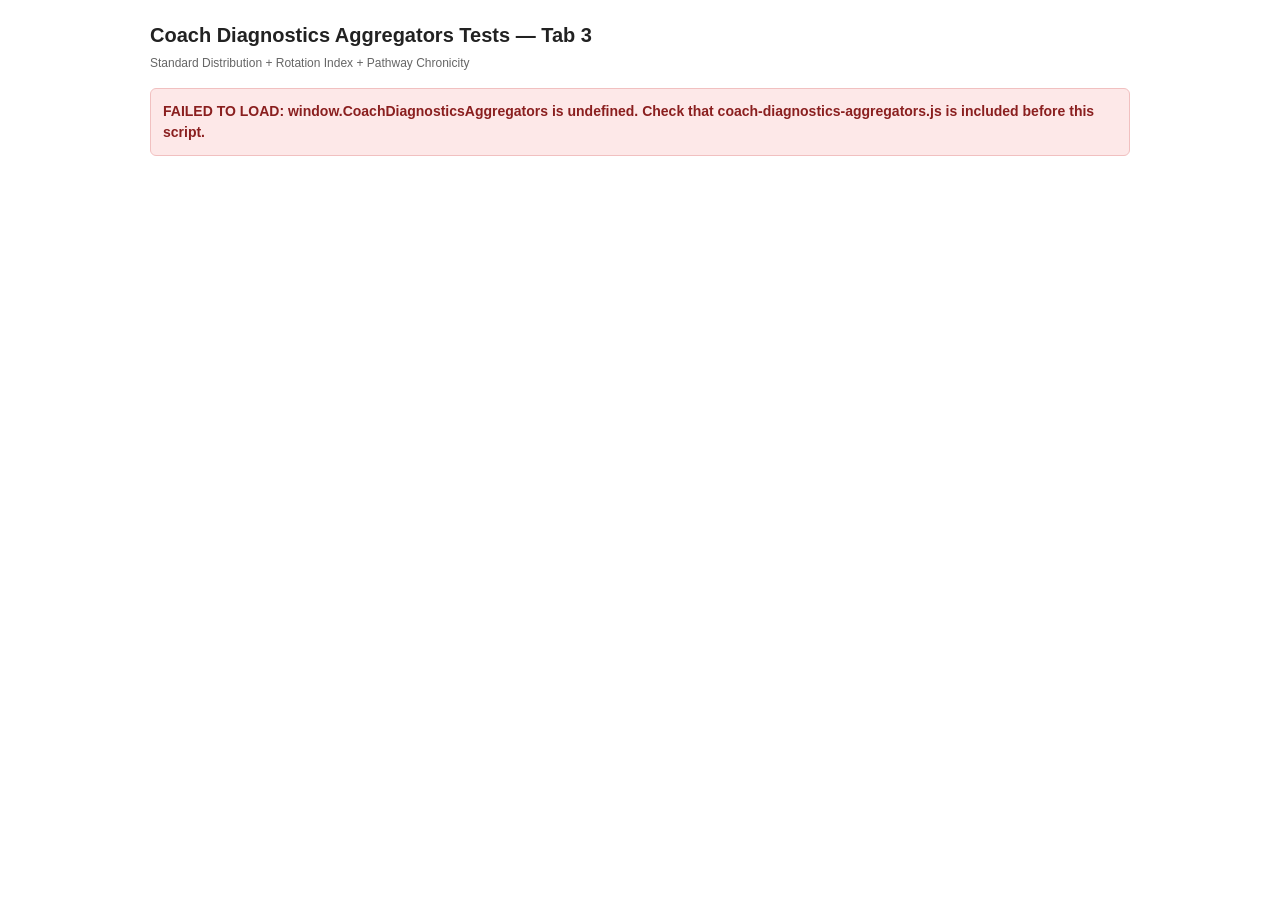
==== dashboard/tests-coach-diagnostics.html @ 1c608c72 "Add files via upload" ====
<!DOCTYPE html>
<html lang="en">
<head>
<meta charset="utf-8" />
<title>Coach Diagnostics Aggregators Tests (Tab 3)</title>
<style>
  body { font: 14px/1.5 -apple-system, BlinkMacSystemFont, sans-serif; padding: 20px; max-width: 980px; margin: auto; color: #222; }
  h1 { font-size: 20px; margin: 0 0 4px; }
  .meta { color: #666; margin-bottom: 16px; font-size: 12px; }
  h2 { font-size: 14px; text-transform: uppercase; letter-spacing: 0.5px; color: #444; border-bottom: 1px solid #ddd; padding-bottom: 4px; margin-top: 24px; }
  .summary { padding: 12px; border-radius: 6px; margin: 16px 0; font-weight: 600; }
  .summary.ok { background: #e6f7ec; color: #0a6b2c; border: 1px solid #b6e2c5; }
  .summary.bad { background: #fde8e8; color: #8a1f1f; border: 1px solid #f1c0c0; }
  .test { padding: 6px 10px; border-radius: 4px; margin: 4px 0; font-family: ui-monospace, "SF Mono", Menlo, Consolas, monospace; font-size: 12.5px; }
  .pass { background: #f0f9f3; color: #0a6b2c; }
  .fail { background: #fdecec; color: #8a1f1f; }
  .fail pre { margin: 6px 0 0; white-space: pre-wrap; font-size: 11.5px; color: #5a1414; }
</style>
</head>
<body>
<h1>Coach Diagnostics Aggregators Tests — Tab 3</h1>
<div class="meta">Standard Distribution + Rotation Index + Pathway Chronicity</div>
<div id="summary" class="summary">Running…</div>
<div id="results"></div>

<!-- Engine modules in dependency order -->
<script src="./coaching-week.js"></script>
<script src="./client-timeline.js"></script>
<script src="./consecutive-evaluable.js"></script>
<script src="./pathway-evaluators.js"></script>
<script src="./color-deriver.js"></script>
<script src="./pathway-engine.js"></script>

<!-- Aggregators (module under test) -->
<script src="./coach-diagnostics-aggregators.js"></script>

<script>
(function () {
  "use strict";

  var results = document.getElementById("results");
  var summary = document.getElementById("summary");
  var passed = 0;
  var failed = 0;

  function group(name) {
    var h = document.createElement("h2");
    h.textContent = name;
    results.appendChild(h);
  }

  function test(name, fn) {
    var div = document.createElement("div");
    div.className = "test";
    try {
      fn();
      passed++;
      div.classList.add("pass");
      div.textContent = "PASS  " + name;
    } catch (e) {
      failed++;
      div.classList.add("fail");
      var pre = document.createElement("pre");
      pre.textContent = (e && e.message) || String(e);
      div.textContent = "FAIL  " + name;
      div.appendChild(pre);
    }
    results.appendChild(div);
  }

  function assertEq(actual, expected, msg) {
    if (actual !== expected) {
      throw new Error(
        (msg || "Expected") + ": got " + JSON.stringify(actual) +
        ", expected " + JSON.stringify(expected)
      );
    }
  }

  function assertTrue(cond, msg) {
    if (!cond) throw new Error(msg || "Expected true");
  }

  function assertDeepEq(actual, expected, msg) {
    var a = JSON.stringify(actual);
    var e = JSON.stringify(expected);
    if (a !== e) {
      throw new Error((msg || "Deep equal failed") + ":\n  got      " + a + "\n  expected " + e);
    }
  }

  // ---------- Sanity check: module loaded ----------
  if (!window.CoachDiagnosticsAggregators) {
    summary.className = "summary bad";
    summary.textContent = "FAILED TO LOAD: window.CoachDiagnosticsAggregators is undefined. " +
      "Check that coach-diagnostics-aggregators.js is included before this script.";
    return;
  }

  var CDA = window.CoachDiagnosticsAggregators;

  // ---------- Test data builders ----------
  //
  // Build form rows in the ARRAY shape used by sheets-reader.js, which
  // matches ClientTimeline.normalizeSubmission's array branch:
  //   [timestamp, client, exempt, justification, standards, loom, callReq, notes]
  function row(timestamp, client, opts) {
    opts = opts || {};
    var standards = opts.completed || [];
    return [
      timestamp,
      client,
      opts.exempt ? "Yes" : "No",
      opts.justification || "",
      standards.join(", "),
      opts.loom || "",
      opts.callRequested || "",
      opts.notes || ""
    ];
  }

  // A "clean" submission completes all 5 standards = 0 failures.
  var ALL_STANDARDS = [
    "Check-In Submission",
    "Training Adherence",
    "Nutrition Adherence",
    "Movement Target",
    "Technique Feedback"
  ];

  // Reference dates used across tests. currentDate is May 13, 2026.
  var NOW = new Date("2026-05-13T12:00:00Z");
  var DAYS_AGO = function (n) {
    var d = new Date(NOW.getTime());
    d.setUTCDate(d.getUTCDate() - n);
    return d;
  };

  // =========================================================================
  // calculateStandardDistribution
  // =========================================================================
  group("calculateStandardDistribution — empty & basic");

  test("empty inputs return totalFlags 0 and all standards at count 0", function () {
    var r = CDA.calculateStandardDistribution([], [], "Brent", 90, { currentDate: NOW });
    assertEq(r.totalFlags, 0);
    assertEq(r.byStandard.length, 5, "should return all 5 standards even with no data");
    r.byStandard.forEach(function (s) {
      assertEq(s.count, 0, s.standard + " count");
      assertEq(s.percentage, 0, s.standard + " percentage");
    });
  });

  test("one submission with 2 failures counts 2 flags total", function () {
    var roster = [{ client: "Maria", coach: "Brent" }];
    // Completes 3 of 5 -> fails Nutrition Adherence and Movement Target
    var forms = [row(DAYS_AGO(3), "Maria", {
      completed: ["Check-In Submission", "Training Adherence", "Technique Feedback"]
    })];
    var r = CDA.calculateStandardDistribution(forms, roster, "Brent", 90, { currentDate: NOW });
    assertEq(r.totalFlags, 2);
    // Find the two failed standards
    var nutr = r.byStandard.find(function (s) { return s.standard === "Nutrition Adherence"; });
    var mvmt = r.byStandard.find(function (s) { return s.standard === "Movement Target"; });
    assertEq(nutr.count, 1);
    assertEq(mvmt.count, 1);
    assertEq(nutr.percentage, 50);
    assertEq(mvmt.percentage, 50);
  });

  test("instance counting: client failing same standard 3 weeks = 3 flags on that standard", function () {
    var roster = [{ client: "Maria", coach: "Brent" }];
    var forms = [
      row(DAYS_AGO(7),  "Maria", { completed: ["Check-In Submission","Training Adherence","Movement Target","Technique Feedback"] }), // fails Nutrition
      row(DAYS_AGO(14), "Maria", { completed: ["Check-In Submission","Training Adherence","Movement Target","Technique Feedback"] }), // fails Nutrition
      row(DAYS_AGO(21), "Maria", { completed: ["Check-In Submission","Training Adherence","Movement Target","Technique Feedback"] })  // fails Nutrition
    ];
    var r = CDA.calculateStandardDistribution(forms, roster, "Brent", 90, { currentDate: NOW });
    assertEq(r.totalFlags, 3);
    var nutr = r.byStandard.find(function (s) { return s.standard === "Nutrition Adherence"; });
    assertEq(nutr.count, 3);
    assertEq(nutr.percentage, 100);
    // Clients sub-list for Nutrition should have Maria with count 3
    assertEq(nutr.clients.length, 1);
    assertEq(nutr.clients[0].clientName, "Maria");
    assertEq(nutr.clients[0].count, 3);
  });

  group("calculateStandardDistribution — sorting");

  test("byStandard array is sorted by count descending", function () {
    var roster = [{ client: "A", coach: "Brent" }];
    var forms = [
      // 3 weeks fail Nutrition
      row(DAYS_AGO(7),  "A", { completed: ["Check-In Submission","Training Adherence","Movement Target","Technique Feedback"] }),
      row(DAYS_AGO(14), "A", { completed: ["Check-In Submission","Training Adherence","Movement Target","Technique Feedback"] }),
      row(DAYS_AGO(21), "A", { completed: ["Check-In Submission","Training Adherence","Movement Target","Technique Feedback"] }),
      // 1 week fails Training
      row(DAYS_AGO(28), "A", { completed: ["Check-In Submission","Nutrition Adherence","Movement Target","Technique Feedback"] })
    ];
    var r = CDA.calculateStandardDistribution(forms, roster, "Brent", 90, { currentDate: NOW });
    assertEq(r.byStandard[0].standard, "Nutrition Adherence", "Nutrition should be first (3 fails)");
    assertEq(r.byStandard[0].count, 3);
    assertEq(r.byStandard[1].standard, "Training Adherence", "Training should be second (1 fail)");
    assertEq(r.byStandard[1].count, 1);
  });

  group("calculateStandardDistribution — filtering");

  test("submissions older than daysBack are excluded", function () {
    var roster = [{ client: "Maria", coach: "Brent" }];
    var forms = [
      row(DAYS_AGO(200), "Maria", { completed: [] }) // 200 days ago, fails all 5
    ];
    var r = CDA.calculateStandardDistribution(forms, roster, "Brent", 90, { currentDate: NOW });
    assertEq(r.totalFlags, 0, "200-day-old submission should be filtered out at daysBack=90");
  });

  test("submissions from other coaches' clients are excluded", function () {
    var roster = [
      { client: "Maria", coach: "Brent" },
      { client: "John",  coach: "Ceci"  }
    ];
    var forms = [
      row(DAYS_AGO(3), "John", { completed: [] }) // John fails all 5, but he's Ceci's client
    ];
    var r = CDA.calculateStandardDistribution(forms, roster, "Brent", 90, { currentDate: NOW });
    assertEq(r.totalFlags, 0, "John's failures shouldn't count for Brent");
  });

  test("exempt submissions don't count as failures", function () {
    var roster = [{ client: "Maria", coach: "Brent" }];
    var forms = [
      row(DAYS_AGO(3), "Maria", { exempt: true, justification: "On vacation" })
    ];
    var r = CDA.calculateStandardDistribution(forms, roster, "Brent", 90, { currentDate: NOW });
    assertEq(r.totalFlags, 0, "exempt week is not a failure");
  });

  test("clean submission (all 5 standards completed) produces 0 flags", function () {
    var roster = [{ client: "Maria", coach: "Brent" }];
    var forms = [row(DAYS_AGO(3), "Maria", { completed: ALL_STANDARDS })];
    var r = CDA.calculateStandardDistribution(forms, roster, "Brent", 90, { currentDate: NOW });
    assertEq(r.totalFlags, 0);
  });

  group("calculateStandardDistribution — clients drill-down");

  test("multiple clients contribute to same standard, drill-down lists all of them sorted", function () {
    var roster = [
      { client: "Maria", coach: "Brent" },
      { client: "John",  coach: "Brent" },
      { client: "Lisa",  coach: "Brent" }
    ];
    var forms = [
      // Maria fails Nutrition 3 weeks
      row(DAYS_AGO(7),  "Maria", { completed: ["Check-In Submission","Training Adherence","Movement Target","Technique Feedback"] }),
      row(DAYS_AGO(14), "Maria", { completed: ["Check-In Submission","Training Adherence","Movement Target","Technique Feedback"] }),
      row(DAYS_AGO(21), "Maria", { completed: ["Check-In Submission","Training Adherence","Movement Target","Technique Feedback"] }),
      // John fails Nutrition 1 week
      row(DAYS_AGO(7),  "John",  { completed: ["Check-In Submission","Training Adherence","Movement Target","Technique Feedback"] }),
      // Lisa fails Nutrition 2 weeks
      row(DAYS_AGO(7),  "Lisa",  { completed: ["Check-In Submission","Training Adherence","Movement Target","Technique Feedback"] }),
      row(DAYS_AGO(14), "Lisa",  { completed: ["Check-In Submission","Training Adherence","Movement Target","Technique Feedback"] })
    ];
    var r = CDA.calculateStandardDistribution(forms, roster, "Brent", 90, { currentDate: NOW });
    var nutr = r.byStandard.find(function (s) { return s.standard === "Nutrition Adherence"; });
    assertEq(nutr.count, 6, "3 Maria + 1 John + 2 Lisa = 6 instances");
    assertEq(nutr.clients.length, 3, "3 unique clients contributed");
    // Sorted by count desc: Maria (3), Lisa (2), John (1)
    assertEq(nutr.clients[0].clientName, "Maria");
    assertEq(nutr.clients[0].count, 3);
    assertEq(nutr.clients[1].clientName, "Lisa");
    assertEq(nutr.clients[1].count, 2);
    assertEq(nutr.clients[2].clientName, "John");
    assertEq(nutr.clients[2].count, 1);
  });

  // =========================================================================
  // calculateRotationIndex
  // =========================================================================
  group("calculateRotationIndex — empty & basic");

  test("empty inputs return safe defaults", function () {
    var r = CDA.calculateRotationIndex([], [], "Brent", 90, { currentDate: NOW });
    assertEq(r.totalFlags, 0);
    assertEq(r.uniqueClients, 0);
    assertEq(r.topContributors.length, 0);
    assertEq(r.concentrationScore, 0);
    assertEq(r.concentrationLevel, "low");
  });

  test("single client with 1 failure produces 100% concentration", function () {
    var roster = [{ client: "Maria", coach: "Brent" }];
    var forms = [row(DAYS_AGO(3), "Maria", {
      completed: ["Check-In Submission","Training Adherence","Nutrition Adherence","Movement Target"]
    })]; // fails 1 standard
    var r = CDA.calculateRotationIndex(forms, roster, "Brent", 90, { currentDate: NOW });
    assertEq(r.totalFlags, 1);
    assertEq(r.uniqueClients, 1);
    assertEq(r.concentrationScore, 100);
    assertEq(r.concentrationLevel, "high");
    assertEq(r.topContributors[0].clientName, "Maria");
    assertEq(r.topContributors[0].flagCount, 1);
  });

  group("calculateRotationIndex — concentration thresholds");

  test("high concentration: top 3 contribute > 60% of flags", function () {
    // 4 clients. Top 3 contribute 9 of 10 flags = 90% (high).
    var roster = [
      { client: "A", coach: "Brent" },
      { client: "B", coach: "Brent" },
      { client: "C", coach: "Brent" },
      { client: "D", coach: "Brent" }
    ];
    // A fails 5 standards (1 week, all 5)
    // B fails 5 standards
    // C fails 5 standards
    // ...wait we want 9 of 10 specifically. Use varied counts.
    // A: 4 flags, B: 3 flags, C: 2 flags, D: 1 flag. Top 3 = 9. Total = 10.
    var forms = [
      // A: 4 fails in one week (completes only Check-In)
      row(DAYS_AGO(7), "A", { completed: ["Check-In Submission"] }),
      // B: 3 fails (completes Check-In + Training)
      row(DAYS_AGO(7), "B", { completed: ["Check-In Submission","Training Adherence"] }),
      // C: 2 fails
      row(DAYS_AGO(7), "C", { completed: ["Check-In Submission","Training Adherence","Nutrition Adherence"] }),
      // D: 1 fail
      row(DAYS_AGO(7), "D", { completed: ["Check-In Submission","Training Adherence","Nutrition Adherence","Movement Target"] })
    ];
    var r = CDA.calculateRotationIndex(forms, roster, "Brent", 90, { currentDate: NOW });
    assertEq(r.totalFlags, 10, "4+3+2+1");
    assertEq(r.uniqueClients, 4);
    // Top 3 = A(4) + B(3) + C(2) = 9 of 10 = 90%
    assertEq(r.concentrationScore, 90);
    assertEq(r.concentrationLevel, "high");
    assertEq(r.topContributors.length, 3);
    assertEq(r.topContributors[0].clientName, "A");
  });

  test("medium concentration: top 3 between 30% and 60%", function () {
    // 10 clients all with 1 flag each. Top 3 = 3 of 10 = 30%.
    var roster = [];
    var forms = [];
    "ABCDEFGHIJ".split("").forEach(function (letter) {
      roster.push({ client: letter, coach: "Brent" });
      forms.push(row(DAYS_AGO(7), letter, {
        completed: ["Check-In Submission","Training Adherence","Nutrition Adherence","Movement Target"]
      }));
    });
    var r = CDA.calculateRotationIndex(forms, roster, "Brent", 90, { currentDate: NOW });
    assertEq(r.totalFlags, 10);
    assertEq(r.uniqueClients, 10);
    assertEq(r.concentrationScore, 30);
    assertEq(r.concentrationLevel, "medium");
  });

  test("low concentration: top 3 < 30%", function () {
    // 15 clients all with 1 flag each. Top 3 = 3 of 15 = 20%.
    var letters = "ABCDEFGHIJKLMNO".split("");
    var roster = letters.map(function (l) { return { client: l, coach: "Brent" }; });
    var forms = letters.map(function (l) {
      return row(DAYS_AGO(7), l, {
        completed: ["Check-In Submission","Training Adherence","Nutrition Adherence","Movement Target"]
      });
    });
    var r = CDA.calculateRotationIndex(forms, roster, "Brent", 90, { currentDate: NOW });
    assertEq(r.totalFlags, 15);
    assertEq(r.concentrationScore, 20);
    assertEq(r.concentrationLevel, "low");
  });

  test("fewer than 3 clients: top contributors returns what exists", function () {
    var roster = [
      { client: "A", coach: "Brent" },
      { client: "B", coach: "Brent" }
    ];
    var forms = [
      row(DAYS_AGO(7), "A", { completed: ["Check-In Submission"] }), // 4 fails
      row(DAYS_AGO(7), "B", { completed: ["Check-In Submission"] })  // 4 fails
    ];
    var r = CDA.calculateRotationIndex(forms, roster, "Brent", 90, { currentDate: NOW });
    assertEq(r.uniqueClients, 2);
    assertEq(r.topContributors.length, 2, "should not pad to 3");
    assertEq(r.concentrationScore, 100, "with only 2 clients, top 3 = 100%");
  });

  // =========================================================================
  // calculatePathwayChronicity
  // =========================================================================
  group("calculatePathwayChronicity — current state from states");

  test("currentState reflects active pathways from states input", function () {
    var states = [
      {
        clientName: "Maria",
        coach: "Brent",
        pathwayStates: {
          p1: { active: true, pathway: "P1" },
          p2: [{ active: true, pathway: "P2", standard: "Nutrition Adherence" }],
          p3: { active: false }
        }
      },
      {
        clientName: "John",
        coach: "Brent",
        pathwayStates: {
          p1: { active: false },
          p2: [],
          p3: { active: true, pathway: "P3" }
        }
      }
    ];
    var roster = [
      { client: "Maria", coach: "Brent" },
      { client: "John",  coach: "Brent" }
    ];
    var r = CDA.calculatePathwayChronicity(states, [], [], roster, "Brent", {
      weeksBack: 0,  // skip trend for this test
      currentDate: NOW
    });
    assertEq(r.currentState.P1, 1, "Maria in P1");
    assertEq(r.currentState.P2.total, 1, "Maria in P2 Nutrition");
    assertEq(r.currentState.P3, 1, "John in P3");
    assertEq(r.currentState.clientsByPathway.P1[0], "Maria");
    assertEq(r.currentState.clientsByPathway.P3[0], "John");
  });

  test("currentState filters out other coaches' clients", function () {
    var states = [
      {
        clientName: "Maria",
        coach: "Ceci",  // different coach
        pathwayStates: { p1: { active: true }, p2: [], p3: { active: false } }
      }
    ];
    var roster = [{ client: "Maria", coach: "Ceci" }];
    var r = CDA.calculatePathwayChronicity(states, [], [], roster, "Brent", {
      weeksBack: 0,
      currentDate: NOW
    });
    assertEq(r.currentState.P1, 0, "Maria is Ceci's client, not Brent's");
  });

  test("currentState aggregates P2 by standard", function () {
    var states = [
      {
        clientName: "A", coach: "Brent",
        pathwayStates: {
          p1: { active: false },
          p2: [{ active: true, pathway: "P2", standard: "Nutrition Adherence" }],
          p3: { active: false }
        }
      },
      {
        clientName: "B", coach: "Brent",
        pathwayStates: {
          p1: { active: false },
          p2: [{ active: true, pathway: "P2", standard: "Nutrition Adherence" }],
          p3: { active: false }
        }
      },
      {
        clientName: "C", coach: "Brent",
        pathwayStates: {
          p1: { active: false },
          p2: [{ active: true, pathway: "P2", standard: "Movement Target" }],
          p3: { active: false }
        }
      }
    ];
    var roster = [
      { client: "A", coach: "Brent" },
      { client: "B", coach: "Brent" },
      { client: "C", coach: "Brent" }
    ];
    var r = CDA.calculatePathwayChronicity(states, [], [], roster, "Brent", {
      weeksBack: 0,
      currentDate: NOW
    });
    assertEq(r.currentState.P2.total, 3);
    // P2.byStandard should have 2 entries (Nutrition with 2, Movement with 1)
    assertEq(r.currentState.P2.byStandard.length, 2);
    assertEq(r.currentState.P2.byStandard[0].standard, "Nutrition Adherence", "Nutrition first (count 2)");
    assertEq(r.currentState.P2.byStandard[0].count, 2);
    assertEq(r.currentState.P2.byStandard[1].standard, "Movement Target");
    assertEq(r.currentState.P2.byStandard[1].count, 1);
  });

  group("calculatePathwayChronicity — trend window");

  test("weeksAvailable matches weeksBack", function () {
    var roster = [{ client: "Maria", coach: "Brent" }];
    var r = CDA.calculatePathwayChronicity([], [], [], roster, "Brent", {
      weeksBack: 12,
      currentDate: NOW
    });
    assertEq(r.weeksAvailable, 12);
    assertEq(r.trend.weeklyActiveByPathway.length, 12);
  });

  test("trend points include weekOf, P1, P2, P3 fields", function () {
    var roster = [{ client: "Maria", coach: "Brent" }];
    var r = CDA.calculatePathwayChronicity([], [], [], roster, "Brent", {
      weeksBack: 4,
      currentDate: NOW
    });
    r.trend.weeklyActiveByPathway.forEach(function (p) {
      assertTrue(typeof p.weekOf === "string", "weekOf is string");
      assertTrue(p.weekOf.match(/^\d{4}-\d{2}-\d{2}$/), "weekOf is YYYY-MM-DD: " + p.weekOf);
      assertEq(typeof p.P1, "number", "P1 count is number");
      assertEq(typeof p.P2, "number", "P2 count is number");
      assertEq(typeof p.P3, "number", "P3 count is number");
    });
  });

  test("trend with no clients returns zero counts", function () {
    var roster = []; // No clients for this coach
    var r = CDA.calculatePathwayChronicity([], [], [], roster, "Brent", {
      weeksBack: 4,
      currentDate: NOW
    });
    r.trend.weeklyActiveByPathway.forEach(function (p) {
      assertEq(p.P1, 0);
      assertEq(p.P2, 0);
      assertEq(p.P3, 0);
    });
    assertEq(r.trend.avgDuration.P1, 0);
    assertEq(r.trend.avgDuration.P2, 0);
    assertEq(r.trend.avgDuration.P3, 0);
  });

  // =========================================================================
  // _internal helpers
  // =========================================================================
  group("_internal helpers");

  test("clientsForCoach is case-insensitive and trim-tolerant", function () {
    var roster = [
      { client: "Maria", coach: "Brent" },
      { client: "John",  coach: "  brent  " }, // padded/lowercase
      { client: "Lisa",  coach: "Ceci" }
    ];
    var set = CDA._internal.clientsForCoach(roster, "BRENT");
    assertEq(set.size, 2);
    assertTrue(set.has("maria"));
    assertTrue(set.has("john"));
  });

  test("failedStandardsForSubmission returns all 5 when none completed", function () {
    var sub = { exempt: false, standardsCompleted: [] };
    var failed = CDA._internal.failedStandardsForSubmission(sub);
    assertEq(failed.length, 5);
  });

  test("failedStandardsForSubmission returns empty for exempt", function () {
    var sub = { exempt: true, standardsCompleted: [] };
    var failed = CDA._internal.failedStandardsForSubmission(sub);
    assertEq(failed.length, 0);
  });

  test("failedStandardsForSubmission returns empty when all completed", function () {
    var sub = { exempt: false, standardsCompleted: ALL_STANDARDS };
    var failed = CDA._internal.failedStandardsForSubmission(sub);
    assertEq(failed.length, 0);
  });

  test("average computes mean and rounds to 1 decimal", function () {
    assertEq(CDA._internal.average([1, 2, 3]), 2);
    assertEq(CDA._internal.average([1, 2]), 1.5);
    assertEq(CDA._internal.average([]), 0);
    assertEq(CDA._internal.average([1, 2, 2]), 1.7); // 1.666... -> 1.7
  });

  // =========================================================================
  // Summary
  // =========================================================================
  var total = passed + failed;
  if (failed === 0) {
    summary.className = "summary ok";
    summary.textContent = "All " + total + " tests passed.";
  } else {
    summary.className = "summary bad";
    summary.textContent = passed + " passed, " + failed + " failed (of " + total + " total).";
  }
})();
</script>
</body>
</html>
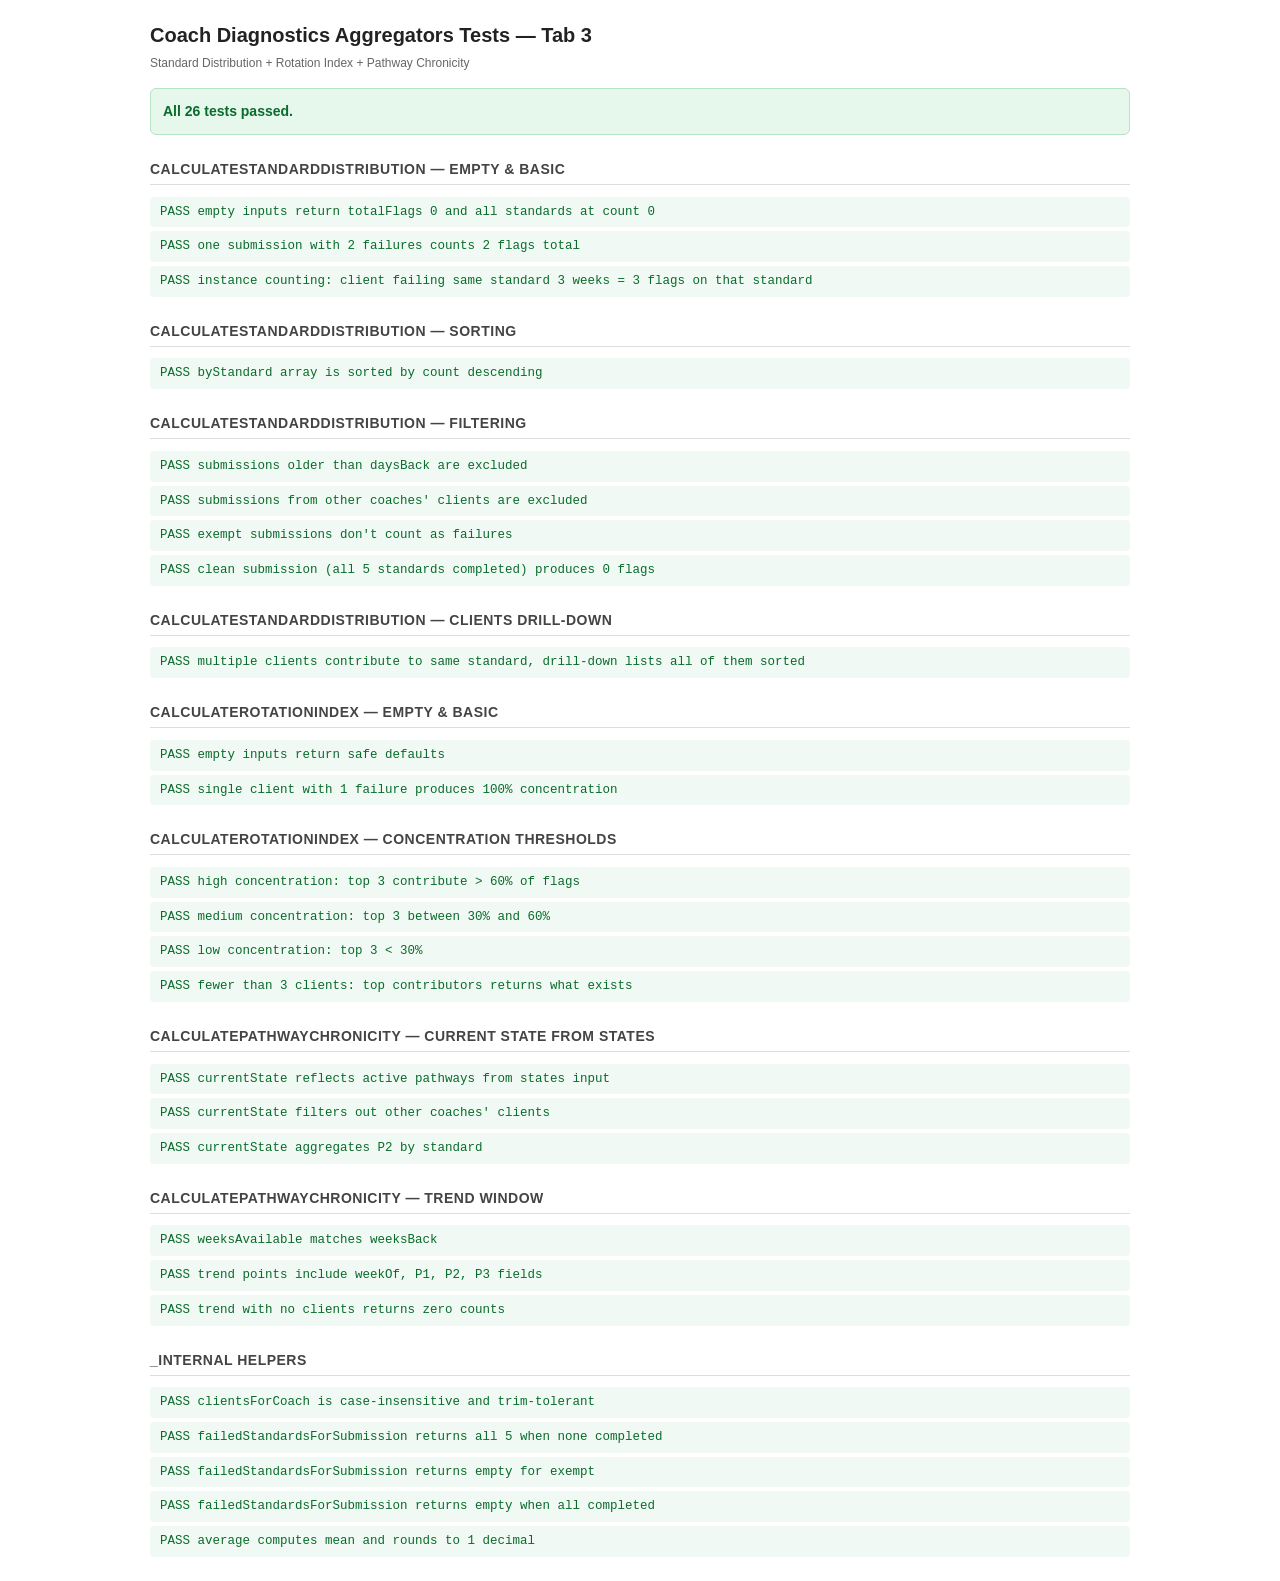
==== commit ad55cee3: "Fix script source paths in coach diagnostics test Updated script source paths for engine modules to " ====
--- a/dashboard/tests-coach-diagnostics.html
+++ b/dashboard/tests-coach-diagnostics.html
@@ -23,15 +23,16 @@
 <div id="summary" class="summary">Running…</div>
 <div id="results"></div>
 
-<!-- Engine modules in dependency order -->
-<script src="./coaching-week.js"></script>
-<script src="./client-timeline.js"></script>
-<script src="./consecutive-evaluable.js"></script>
-<script src="./pathway-evaluators.js"></script>
-<script src="./color-deriver.js"></script>
-<script src="./pathway-engine.js"></script>
-
-<!-- Aggregators (module under test) -->
+<!-- Engine modules in dependency order. The test file lives in /dashboard/,
+     so engine modules are reached via ../engine/. -->
+<script src="../engine/coaching-week.js"></script>
+<script src="../engine/client-timeline.js"></script>
+<script src="../engine/consecutive-evaluable.js"></script>
+<script src="../engine/pathway-evaluators.js"></script>
+<script src="../engine/color-deriver.js"></script>
+<script src="../engine/pathway-engine.js"></script>
+
+<!-- Aggregators (module under test). Same directory as this file. -->
 <script src="./coach-diagnostics-aggregators.js"></script>
 
 <script>
